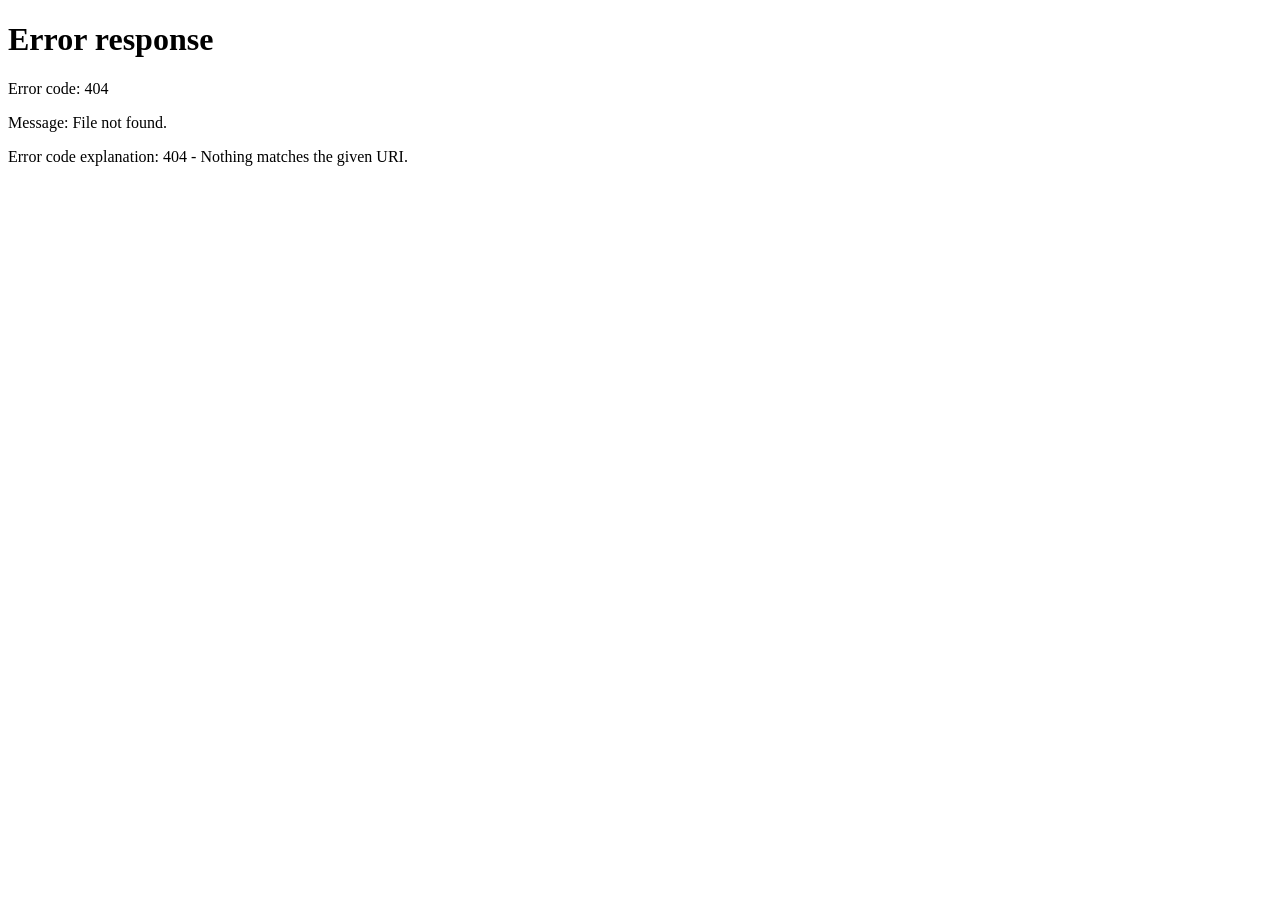
==== index.html @ 73ff5594 "Add files via upload" ====
<!doctype html>
<html lang="de">
<head>
  <meta charset="utf-8">
  <meta name="viewport" content="width=device-width,initial-scale=1">
  <meta http-equiv="refresh" content="1;url=training-video/index.html">
  <title>KC Bilderrechner – Interaktive Schulung V0.28.1</title>
  <style>
    body{margin:0;min-height:100vh;display:grid;place-items:center;background:linear-gradient(145deg,#071523,#123e61);font-family:Segoe UI,system-ui,Arial,sans-serif;color:#fff}.start{max-width:680px;margin:20px;padding:38px;text-align:center;border:1px solid #63839b;border-radius:22px;background:#0b2942;box-shadow:0 20px 55px #0006}.start small{color:#efb13c;font-weight:800;letter-spacing:.06em}.start h1{margin:.4rem 0 1rem}.start p{color:#d8e5ee;line-height:1.55}.start a{display:inline-block;margin-top:12px;padding:13px 19px;border-radius:12px;background:#efb13c;color:#152132;text-decoration:none;font-weight:900}
  </style>
</head>
<body>
  <main class="start">
    <small>KÖCHECLUB WERNE</small>
    <h1>Interaktive Schulung</h1>
    <p>Schulung V0.28.1 · aktuelle Kassenbasis V0.31.3.6 Repair 11</p>
    <p>Die Schulung wird automatisch geöffnet.</p>
    <a href="training-video/index.html">Schulung jetzt starten</a>
  </main>
</body>
</html>
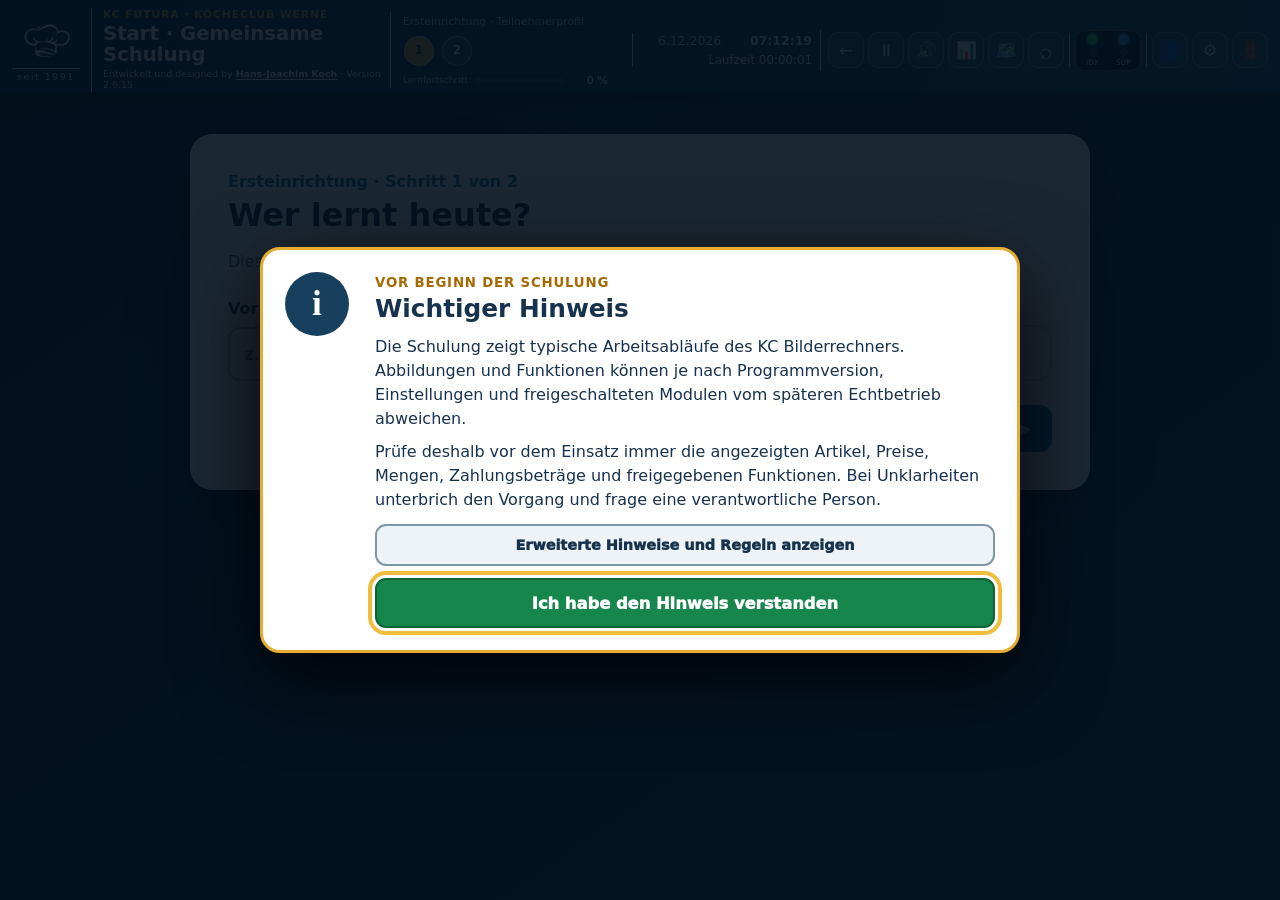
==== commit d5e747c5: "Update to Stand 04-09-2026 (Avatare repariert) Co-Authored-By: Claude Opus 5 <noreply@anthropic.com>" ====
--- a/index.html
+++ b/index.html
@@ -3,19 +3,108 @@
 <head>
   <meta charset="utf-8">
   <meta name="viewport" content="width=device-width,initial-scale=1">
-  <meta http-equiv="refresh" content="1;url=training-video/index.html">
-  <title>KC Bilderrechner – Interaktive Schulung V0.28.1</title>
+  <meta name="theme-color" content="#0b2942">
+  <link rel="stylesheet" href="shared/unified-header.css">
+  <title>KC FUTURA · Gemeinsame Schulung</title>
   <style>
-    body{margin:0;min-height:100vh;display:grid;place-items:center;background:linear-gradient(145deg,#071523,#123e61);font-family:Segoe UI,system-ui,Arial,sans-serif;color:#fff}.start{max-width:680px;margin:20px;padding:38px;text-align:center;border:1px solid #63839b;border-radius:22px;background:#0b2942;box-shadow:0 20px 55px #0006}.start small{color:#efb13c;font-weight:800;letter-spacing:.06em}.start h1{margin:.4rem 0 1rem}.start p{color:#d8e5ee;line-height:1.55}.start a{display:inline-block;margin-top:12px;padding:13px 19px;border-radius:12px;background:#efb13c;color:#152132;text-decoration:none;font-weight:900}
+    :root{--navy:#0b2942;--blue:#174e73;--gold:#efb13c;--green:#2b9665;--paper:#fff;--text:#143047;--muted:#5a7080;--line:#cedbe4}
+    *{box-sizing:border-box}body{margin:0;min-height:100vh;font-family:Segoe UI,system-ui,Arial,sans-serif;background:linear-gradient(145deg,#071523,#123e61);color:#fff}.hidden{display:none!important}button,input{font:inherit}button{cursor:pointer}.shell{width:min(1500px,calc(100% - 24px));margin:auto;padding:12px 0 28px}.topbar{min-height:92px;display:grid;grid-template-columns:minmax(290px,1fr) minmax(360px,1.35fr) minmax(330px,1fr);gap:18px;align-items:center}.brand{display:flex;align-items:center;gap:13px}.brand img{width:62px;height:62px;object-fit:contain;border-radius:13px;background:#fff;padding:5px}.brand small{color:var(--gold);font-weight:900;letter-spacing:.06em}.brand h1{font-size:1.55rem;margin:.18rem 0}.head-progress{text-align:center}.head-progress strong{display:block;margin-bottom:7px}.bar{height:10px;border-radius:99px;background:#ffffff2c;overflow:hidden}.bar i{display:block;height:100%;width:0;background:linear-gradient(90deg,var(--gold),#ffe08a);border-radius:inherit}.head-meta{display:flex;justify-content:center;gap:18px;color:#d6e4ed;font-size:.86rem;margin-top:7px}.head-actions{display:flex;justify-content:flex-end;align-items:center;gap:9px}.db-cluster{display:flex;gap:7px;align-items:center;padding:8px 10px;border:1px solid #52738b;border-radius:13px;background:#081f33}.db-item{display:flex;align-items:center;gap:5px;font-size:.76rem}.led{width:12px;height:12px;border-radius:50%;background:#778792;box-shadow:0 0 0 2px #ffffff18}.led.green{background:#38d47e;box-shadow:0 0 9px #38d47e}.led.yellow{background:#ffc43d;box-shadow:0 0 9px #ffc43d}.led.red{background:#ff5757;box-shadow:0 0 9px #ff5757}.icon{width:42px;height:42px;border:1px solid #66849a;border-radius:11px;background:#102f49;color:#fff;font-size:1.1rem}.panel{background:var(--paper);color:var(--text);border-radius:22px;padding:clamp(20px,3vw,38px);box-shadow:0 22px 60px #0006}.splash{min-height:620px;display:grid;place-items:center;text-align:center;background:radial-gradient(circle at 50% 35%,#174e73,#081d30 68%);border-radius:24px}.splash img{width:130px;height:130px;object-fit:contain;background:#fff;border-radius:26px;padding:12px}.splash h2{font-size:clamp(2rem,5vw,4.2rem);margin:20px 0 8px}.splash p{color:#d9e7ef;font-size:1.2rem}.loader{width:220px;height:7px;margin:25px auto;background:#ffffff22;border-radius:99px;overflow:hidden}.loader i{display:block;height:100%;background:var(--gold);animation:load 1.2s ease forwards}@keyframes load{from{width:0}to{width:100%}}.setup{max-width:900px;margin:30px auto}.step-mark{color:#2678a7;font-weight:900}.setup h2{font-size:2rem;margin:.3rem 0}.setup p{color:var(--muted);line-height:1.55}.form-grid{display:grid;grid-template-columns:1fr 1fr;gap:16px;margin:24px 0}.field{display:grid;gap:7px;font-weight:850}.field input{padding:14px;border:2px solid #afc0cc;border-radius:12px;font-size:1.08rem}.choice-row{display:grid;grid-template-columns:repeat(3,1fr);gap:12px;margin:20px 0}.choice{border:2px solid var(--line);border-radius:15px;padding:16px;background:#f6f9fb;text-align:left;color:var(--text)}.choice.selected{border-color:#2786bd;background:#eaf6ff;box-shadow:0 0 0 4px #2786bd22}.choice strong{display:block;font-size:1.1rem}.choice small{display:block;color:var(--muted);margin-top:5px}.actions{display:flex;justify-content:flex-end;gap:12px;margin-top:24px}.primary,.secondary{border-radius:12px;padding:13px 20px;font-weight:900}.primary{border:1px solid #1467a2;background:#1467a2;color:#fff}.secondary{border:1px solid #aebfca;background:#eef4f7;color:var(--text)}.welcome-line{display:flex;justify-content:space-between;align-items:flex-start;gap:18px}.welcome-line h2{font-size:2rem;margin:.2rem 0}.welcome-line p{color:var(--muted)}.continue-card{margin:22px 0;padding:20px;border-radius:17px;background:linear-gradient(135deg,#0f4164,#17668f);color:#fff;display:flex;justify-content:space-between;align-items:center;gap:20px}.continue-card p{margin:5px 0;color:#dcebf3}.continue-card button{background:var(--gold);color:#182634;border:0;border-radius:12px;padding:14px 20px;font-weight:900}.part-grid{display:grid;grid-template-columns:repeat(3,minmax(0,1fr));gap:16px;margin-top:20px}.part{border:2px solid var(--line);border-radius:18px;padding:20px;background:#fbfdfe}.part.recommended{border-color:#31966d;box-shadow:0 0 0 4px #31966d18}.part.spielewelt{border-color:#2e8b61;background:linear-gradient(160deg,#f2faf6,#fbfdfe)}.part.spielewelt .part-number{background:#1e6848}.part.spielewelt #spieleweltHost .kc-spielewelt{border:0;background:none;padding:0;margin:8px 0 0}.part.spielewelt #spieleweltHost .kc-spielewelt-kopf{display:none}.part.spielewelt #spieleweltHost .kc-spielewelt-liste{grid-template-columns:1fr;gap:7px}.part.spielewelt #spieleweltHost button{display:grid;width:100%;text-align:left;margin:0;padding:9px 11px;border:1px solid #cfe2d8;border-radius:11px;background:#fff;color:#17324d;font-weight:800}.part.spielewelt #spieleweltHost .kc-spielewelt-spiel.offen{border-color:#2e8b61;box-shadow:0 0 0 2px #2e8b6122}.part.spielewelt #spieleweltHost .kc-spielewelt-spiel.zu{background:#f4f7f9;color:#54697d;opacity:1}.part.spielewelt #spieleweltHost .kc-spielewelt-spiel small{color:#54697d}.part.spielewelt #spieleweltHost .kc-spielewelt-leiter{grid-template-columns:40px 1fr;border:2px solid #b8912f;background:#fffdf5;margin-top:10px}.part.spielewelt #spieleweltHost .kc-spielewelt-leiter.zu{border-color:#cfd8de;background:#f4f7f9}.part.spielewelt #spieleweltHost .kc-spielewelt-leiter em{grid-column:2;text-align:left;max-width:none}.part-head{display:flex;gap:13px;align-items:center}.part-number{width:48px;height:48px;border-radius:14px;display:grid;place-items:center;background:var(--navy);color:#fff;font-weight:950;font-size:1.25rem}.part h3{margin:0;font-size:1.3rem}.part p{color:var(--muted);line-height:1.45;min-height:62px}.part-meta{display:flex;gap:8px;flex-wrap:wrap;margin:13px 0}.tag{padding:5px 9px;border-radius:99px;background:#e8f0f5;font-size:.77rem;font-weight:850}.part button,.part a{display:block;width:100%;text-align:center;text-decoration:none;border:0;border-radius:11px;padding:11px;background:#175f8c;color:#fff;font-weight:900;margin-top:8px}.part details{border-top:1px solid var(--line);margin-top:14px;padding-top:10px}.part summary{cursor:pointer;font-weight:850}.lesson-links{display:grid;gap:7px;margin-top:9px}.lesson-links a{background:#edf4f8;color:#174c6d;text-align:left;margin:0}.profile-menu{position:relative}.profile-pop{position:absolute;right:0;top:50px;width:270px;padding:14px;background:#fff;color:var(--text);border-radius:14px;box-shadow:0 15px 45px #0006;z-index:5}.profile-pop button{width:100%;margin-top:8px;padding:10px;border:1px solid var(--line);border-radius:9px;background:#f1f6f8;color:var(--text)}
+    .coach-grid{display:grid;grid-template-columns:1fr 1fr;gap:16px;margin:20px 0}.coach-card{border:2px solid var(--line);border-radius:18px;padding:14px;background:#f6f9fb;color:var(--text)}.coach-card.selected{border-color:#2786bd;background:#eaf6ff;box-shadow:0 0 0 4px #2786bd22}.coach-main{display:grid;grid-template-columns:92px 1fr;gap:14px;align-items:center;cursor:pointer}.coach-main img{width:92px;height:112px;object-fit:cover;object-position:top;border-radius:13px;background:#dce8ef}.coach-main strong{display:block;font-size:1.2rem}.coach-main small{display:block;color:var(--muted);margin-top:5px}.voice-picks{display:grid;grid-template-columns:1fr 1fr auto;gap:8px;margin-top:13px;padding-top:12px;border-top:1px solid var(--line)}.voice-picks label{display:flex;align-items:center;gap:6px;padding:9px;border:1px solid #b7c8d3;border-radius:9px;background:#fff;font-weight:750;cursor:pointer}.voice-test{border:1px solid #176b9d;border-radius:9px;padding:9px 12px;background:#176b9d;color:#fff;font-weight:850}.voice-status{min-height:20px;margin:8px 2px 0!important;font-size:.82rem;color:#32617d!important}.no-coach{margin-top:12px;width:100%;text-align:center}.no-coach.selected{border-color:#2786bd;background:#eaf6ff}.sound-line{display:flex!important;grid-template-columns:auto 1fr!important;align-items:center;margin-top:16px}.coach-card:focus-visible,.no-coach:focus-visible{outline:3px solid var(--gold);outline-offset:2px}
+    .part.qm{border-color:#d3a436;background:linear-gradient(180deg,#fffdf5,#fbfdfe)}
+/* Kapitel 4 - angekuendigt, aber noch nicht da. Bewusst zurueckhaltend: die Kachel soll
+   sichtbar machen, dass etwas kommt, ohne sich neben die fertigen Teile zu draengen. */
+.part.dp2{border-color:#7c93a8;background:linear-gradient(180deg,#f6f9fb,#fbfdfe)}
+.part.dp2 .part-number{background:#54697d}
+.part.soon{opacity:.92}
+.part.soon .lesson-links span{display:block;padding:7px 0;color:#54697d;font-size:.9rem}
+.soon-note{display:inline-block;margin:4px 0 2px;padding:9px 14px;border-radius:99px;
+  background:#eef3f7;border:2px dashed #7c93a8;color:#3d5163;font-weight:850;font-size:.9rem}.part.qm .part-number{background:#9b7010}
+    @media(max-width:1050px){.topbar{grid-template-columns:1fr auto}.head-progress{grid-column:1/-1;grid-row:2}.part-grid{grid-template-columns:1fr 1fr}.db-item span:last-child{display:none}}@media(max-width:700px){.shell{width:calc(100% - 12px)}.topbar{grid-template-columns:1fr}.head-actions{justify-content:flex-start;flex-wrap:wrap}.head-progress{grid-row:auto}.form-grid,.choice-row,.part-grid,.coach-grid{grid-template-columns:1fr}.voice-picks{grid-template-columns:1fr 1fr}.voice-test{grid-column:1/-1}.welcome-line,.continue-card{display:block}.continue-card button{margin-top:12px;width:100%}}
   </style>
 </head>
 <body>
-  <main class="start">
-    <small>KÖCHECLUB WERNE</small>
-    <h1>Interaktive Schulung</h1>
-    <p>Schulung V0.28.1 · aktuelle Kassenbasis V0.31.3.6 Repair 11</p>
-    <p>Die Schulung wird automatisch geöffnet.</p>
-    <a href="training-video/index.html">Schulung jetzt starten</a>
-  </main>
+<div class="shell">
+  <section id="splash" class="splash">
+    <div><img src="academy/assets/kc_logo.webp" alt="Köcheclub Werne"><small>Köcheclub Werne · seit 1991</small><h2>KC FUTURA</h2><p>Die gemeinsame interaktive Schulung</p><div class="loader"><i></i></div><small>FUTURA 3.14 · Academy Beta 2.6.15</small></div>
+  </section>
+
+  <div id="app" class="hidden">
+    <header class="topbar">
+      <div class="brand"><img src="academy/assets/kc_logo.webp" alt="Köcheclub Werne"><div><small>KC FUTURA · GEMEINSAME SCHULUNG</small><h1>Wissen und Sicherheit</h1></div></div>
+      <div class="head-progress"><strong id="headerPosition">Dein Lernweg</strong><div class="bar"><i id="headerBar"></i></div><div class="head-meta"><span id="headerProgress">0 % abgeschlossen</span><span id="headerTime">ca. 60–90 Min. gesamt</span></div></div>
+      <div class="head-actions"><div id="dbCluster" class="db-cluster" aria-label="Datenbankstatus"></div><div class="profile-menu"><button id="profileButton" class="icon" aria-label="Teilnehmerprofil">👤</button><div id="profilePop" class="profile-pop hidden"><b id="profilePopName"></b><button id="editProfile">Profil ändern</button><button id="changeParticipant">Anderer Teilnehmer</button></div></div><button id="settingsButton" class="icon" aria-label="Einstellungen">⚙️</button></div>
+    </header>
+
+    <main id="setup" class="panel setup hidden">
+      <section id="setupOne"><span class="step-mark">Ersteinrichtung · Schritt 1 von 2</span><h2>Wer lernt heute?</h2><p>Diese Angaben werden nur auf diesem Gerät gespeichert und in allen Schulungsteilen verwendet.</p><div class="form-grid"><label class="field">Vorname *<input id="setupName" maxlength="40" autocomplete="given-name" placeholder="z. B. Hans"></label><div class="field">Anrede<div class="choice-row" style="grid-template-columns:1fr 1fr;margin:0"><button class="choice selected" data-address="du"><strong>Du</strong></button><button class="choice" data-address="sie"><strong>Sie</strong></button></div></div></div><div class="actions"><button id="setupNext" class="primary" disabled>Weiter ▶</button></div></section>
+      <section id="setupTwo" class="hidden"><span class="step-mark">Ersteinrichtung · Schritt 2 von 2</span><h2>Wer soll dich begleiten?</h2><p>Wähle Laura oder Marc und höre dir beide verfügbaren Stimmen direkt an. Die Auswahl gilt anschließend für Teil 1 und Teil 2.</p><div class="coach-grid"><article class="coach-card selected" data-coach="laura" tabindex="0"><div class="coach-main"><img src="academy/assets/avatars_clean/laura.png" alt="Laura"><div><strong>Laura</strong><small>Ruhig, freundlich und ermutigend</small></div></div><div class="voice-picks"><label><input type="radio" name="lauraVoice" value="one" checked> Stimme 1</label><label><input type="radio" name="lauraVoice" value="two"> Stimme 2</label><button class="voice-test" type="button" data-test-coach="laura">🔊 Stimme testen</button></div><p id="lauraVoiceStatus" class="voice-status" aria-live="polite"></p></article><article class="coach-card" data-coach="marc" tabindex="0"><div class="coach-main"><img src="academy/assets/avatars_clean/marc.png" alt="Marc"><div><strong>Marc</strong><small>Klar, praktisch und motivierend</small></div></div><div class="voice-picks"><label><input type="radio" name="marcVoice" value="one" checked> Stimme 1</label><label><input type="radio" name="marcVoice" value="two"> Stimme 2</label><button class="voice-test" type="button" data-test-coach="marc">🔊 Stimme testen</button></div><p id="marcVoiceStatus" class="voice-status" aria-live="polite"></p></article></div><button class="choice no-coach" data-coach="none"><strong>Ohne Begleitung</strong><small>Nur Texte, Markierungen und Aufgaben</small></button><label class="field sound-line"><input id="setupSound" type="checkbox" checked> Erklärungen und Tipps vorlesen</label><div class="actions"><button id="setupBack" class="secondary">← Zurück</button><button id="setupFinish" class="primary">Einrichtung abschließen</button></div></section>
+    </main>
+
+    <main id="home" class="panel hidden">
+      <div class="welcome-line"><div><span class="step-mark">DEIN PERSÖNLICHER LERNPFAD</span><h2 id="welcomeName">Willkommen</h2><p>Wähle einen Bereich oder setze an der empfohlenen Stelle fort.</p></div><span id="overallBadge" class="tag">0 % abgeschlossen</span></div>
+      <section class="continue-card"><div><strong id="continueTitle">Empfohlener nächster Schritt</strong><p id="continueText">Beginne mit Teil 1.1 und lerne zuerst die Oberfläche kennen.</p></div><button id="continueLearning">Jetzt weiterlernen ▶</button></section>
+      <div class="part-grid">
+        <article class="part recommended"><div class="part-head"><span class="part-number">1</span><div><h3>Pflichtschulung</h3><small>Bedienung des Bilderrechners</small></div></div><p>Grundlagen, Sonderfunktionen und eine praktische Abschlussübung.</p><div class="part-meta"><span class="tag">3 Abschnitte</span><span class="tag">ca. 45–60 Min.</span><span class="tag">Pflicht</span></div><a href="training-video/index.html?entry=unified&module=quick">Teil 1 beginnen</a><details><summary>Inhalte anzeigen</summary><div class="lesson-links"><a href="training-video/index.html?entry=unified&module=quick">1.1 Grundlagen und Verkauf</a><a href="training-video/index.html?entry=unified&module=advanced">1.2 Sonderfunktionen</a><a href="training-video/index.html?entry=unified&module=practice">1.3 Praxisprüfung</a></div></details></article>
+        <article class="part"><div class="part-head"><span class="part-number">2</span><div><h3>FUTURA Academy</h3><small>Praxissituationen und Kommunikation</small></div></div><p>Geschichten, Entscheidungen, Gästeverhalten und zusätzliche Lernfolgen.</p><div class="part-meta"><span class="tag">33 Folgen</span><span class="tag">je ca. 3–8 Min.</span><span class="tag">Erweiterung</span></div><button id="openPartTwo">Teil 2 öffnen</button><details><summary>Inhalte anzeigen</summary><div id="academyContents" class="lesson-links"><a href="#" data-academy-module="reklamation">Reklamationsmanagement</a><a href="#" data-academy-module="jugend">Jugendschutz</a><a href="#" data-academy-module="">Alle Academy-Folgen</a></div></details></article>
+        <article class="part"><div class="part-head"><span class="part-number">3</span><div><h3>Vertiefung</h3><small>Wiederholen und Ergebnisse</small></div></div><p>Freiwillige Wiederholungen, Lernstand, Zertifikat und spätere Zusatzmodule.</p><div class="part-meta"><span class="tag">Freiwillig</span><span class="tag">Dynamisch</span></div><a href="training-video/index.html?entry=unified&view=dashboard">Lernstand und Extras</a><details><summary>Inhalte anzeigen</summary><div class="lesson-links"><a href="training-video/index.html?entry=unified&view=dashboard">Gesamter Lernstand</a><a href="training-video/index.html?entry=unified&module=practice">Praxis wiederholen</a><a href="academy/merksatz.html">🔑 Mein Merksatz</a></div></details></article>
+        <!-- Kapitel 4: die Dienstplan-Schulung gibt es noch nicht. Diese Kachel kuendigt sie an
+             und fuehrt bewusst NICHT irgendwohin - ein Verweis, der auf eine leere Seite zeigt,
+             ist schlimmer als gar keiner. Sobald die Schulung steht, wird das <span> hier zu
+             einem <a href="dienstplan-schulung/index.html"> und die Klasse "soon" faellt weg. -->
+        <article class="part dp2 soon"><div class="part-head"><span class="part-number">4</span><div><h3>Dienstplan</h3><small>Wunsch-, Soll- und Istplan mit KC DP2</small></div></div><p>Das Dienstplanprogramm des Köcheclubs: Wunschzeiten der Mitglieder erfassen, daraus den Sollplan bauen, die tatsächlich geleisteten Zeiten gegenhalten und am Ende jedem sein Personenkonto zeigen. Die Schulung dazu entsteht gerade.</p><div class="part-meta"><span class="tag">Wunschplan</span><span class="tag">Sollplan</span><span class="tag">Istzeiten</span><span class="tag">Personenkonto</span></div><span class="soon-note" role="status">🚧 Befindet sich noch im Aufbau</span><details><summary>Was hier einmal stehen wird</summary><div class="lesson-links"><span>Wunschzeiten eintragen und aus Excel einlesen</span><span>Balken setzen, verschieben, verlängern und löschen</span><span>Vom Wunschplan zum Sollplan</span><span>Istzeiten aus der Kasse übernehmen</span><span>Ist-Abgleich und Prüfprotokoll</span><span>Personenkonto und Druckansicht</span></div></details></article>
+        <article class="part qm"><div class="part-head"><span class="part-number">5</span><div><h3>QM-Handbuch</h3><small>Clubregeln und Praxisleitfaden</small></div></div><p>Das Qualitätshandbuch für alle Mitglieder – gut lesbar, direkt durchsuchbar und druckbereit.</p><div class="part-meta"><span class="tag">Für alle Mitglieder</span><span class="tag">Inhaltsverzeichnis</span><span class="tag">Druckbar</span></div><a href="qm-handbuch/index.html">Kapitel 5 öffnen</a><details><summary>Funktionen anzeigen</summary><div class="lesson-links"><a href="qm-handbuch/index.html#dokumentenuebersicht">Inhaltsverzeichnis und Sprungmarken</a><a href="qm-handbuch/index.html#teil-a-clubhandbuch">Teil A · Clubhandbuch</a><a href="qm-handbuch/index.html#teil-b-praxisleitfaden-veranstaltung-und-weihnachtsmarkt">Teil B · Veranstaltungsleitfaden</a></div></details></article>
+
+        <!-- 02.09.2026 (Betreiber), zweiter Anlauf: "Es gibt ja die Uebersichtsseite, wo alles
+             liegt - Schulung 1, Academy, QM-Handbuch, Dienstplanschulung - und da muss auch
+             die Spielewelt hin." Beim ersten Mal hatte ich sie nur als Streifen unter das
+             Raster gehaengt. Sie gehoert als gleichwertige Kachel ins Raster, mit Nummer wie
+             die anderen Bereiche. Die Zahlen im Kasten fuellt das Skript weiter unten. -->
+        <article class="part spielewelt"><div class="part-head"><span class="part-number">6</span><div><h3>Spielewelt</h3><small>Pausenspiele und Abschlussmodul</small></div></div><p>Dreizehn Spiele für die Pause – vom Memory bis zum Balance-Duell – und am Ende die Karriereleiter mit 418 Fragen als Prüfungsvorbereitung.</p><div class="part-meta"><span class="tag" id="spieleweltStand">Spiele werden geladen</span><span class="tag">Eigene Motive wählbar</span><span class="tag">Drei Schwierigkeiten</span></div><a href="games/spielpause/index.html">Spielewelt öffnen</a><details><summary>Alle Spiele und Motive anzeigen</summary><div id="spieleweltHost"></div><div class="lesson-links"><a href="games/spielpause/index.html">Motiv-Studio: Mitglieder, Academy-Avatare, Küche, Weihnachtsmarkt</a><a href="academy/karriereleiter/index.html">KC Karriereleiter · 418 Fragen und Aufgaben</a></div></details></article>
+      </div>
+    </main>
+  </div>
+</div>
+<script>
+(()=>{
+ const PROFILE_KEY='kcFuturaLauncherProfileV1',TRAINING_KEY='kc_training_profile_v0254';
+ const $=id=>document.getElementById(id),read=(k,f={})=>{try{return JSON.parse(localStorage.getItem(k)||JSON.stringify(f))}catch{return f}},write=(k,v)=>localStorage.setItem(k,JSON.stringify(v));
+ let profile=read(PROFILE_KEY,null),draft={name:'',addressMode:'du',coach:'laura',voiceVariant:'one',sound:true};
+ function progress(){const t=read(TRAINING_KEY,{});return Math.round((Number(t.quick||0)+Number(t.advanced||0)+Number(t.practice||0))/3)}
+ function sources(){const configured=read('kcFuturaDataSourcesV1',null);return Array.isArray(configured)?configured.filter(x=>x.enabled!==false):[{id:'local',label:'Lokal',status:'green',enabled:true},{id:'supabase',label:'Cloud',status:localStorage.getItem('kcSupabaseConfig')?'green':'yellow',enabled:true}]}
+ function renderSources(){$('dbCluster').innerHTML=sources().map(s=>`<div class="db-item" title="${s.label}: ${s.status}"><i class="led ${s.status||'yellow'}"></i><span>${s.label}</span></div>`).join('')}
+ function academyUrl(module=''){const u=new URL('academy/index.html',location.href);if(module)u.searchParams.set('module',module);u.searchParams.set('name',profile.name);u.searchParams.set('coach',profile.coach==='marc'?'marc':'laura');u.searchParams.set('voice',profile.voiceVariant||'one');u.searchParams.set('address',profile.addressMode);u.searchParams.set('source','unified-home');u.searchParams.set('part','2');u.searchParams.set('return','../index.html');return u.href}
+ function saveProfile(){profile={version:1,...draft,updatedAt:new Date().toISOString()};write(PROFILE_KEY,profile);const old=read(TRAINING_KEY,{});write(TRAINING_KEY,{...old,name:profile.name,addressMode:profile.addressMode,gender:profile.coach==='marc'?'male':'female',assistant:profile.coach!=='none',voiceVariant:profile.voiceVariant||'one',sound:profile.sound,save:true});write('kcFuturaUnifiedParticipantV1',{version:1,id:old.participantId||crypto.randomUUID?.()||`kc-${Date.now()}`,displayName:profile.name,addressMode:profile.addressMode,coach:profile.coach==='marc'?'marc':'laura',voiceVariant:profile.voiceVariant||'one',updatedAt:new Date().toISOString()});window.KCLearningProgressCore?.setParticipant?.({name:profile.name,addressMode:profile.addressMode,id:old.participantId||''})}
+ function showHome(){const pct=progress();$('setup').classList.add('hidden');$('home').classList.remove('hidden');$('welcomeName').textContent=(profile.addressMode==='sie'?'Willkommen, ':'Schön, dass du da bist, ')+profile.name;$('overallBadge').textContent=`${pct} % abgeschlossen`;$('headerProgress').textContent=`${pct} % abgeschlossen`;$('headerBar').style.width=pct+'%';$('profilePopName').textContent=profile.name;renderSources();if(pct>=100){$('continueTitle').textContent='Teil 1 ist abgeschlossen';$('continueText').textContent=profile.addressMode==='sie'?'Sie können jetzt mit Teil 2 in der FUTURA Academy fortfahren.':'Du kannst jetzt mit Teil 2 in der FUTURA Academy fortfahren.';$('continueLearning').textContent='Teil 2 starten ▶';$('continueLearning').onclick=()=>location.href=academyUrl()}else{$('continueLearning').onclick=()=>location.href='training-video/index.html?entry=unified&view=dashboard'}}
+ function selectedVoice(coach=draft.coach){return document.querySelector(`input[name="${coach}Voice"]:checked`)?.value||draft.voiceVariant||'one'}
+ function chooseSetupVoice(coach,variant){const voices=speechSynthesis.getVoices().filter(v=>/^de/i.test(v.lang));const female=voices.filter(v=>/katja|hedda|heda|anna|female/i.test(v.name));const male=voices.filter(v=>/stefan|conrad|male/i.test(v.name));const list=coach==='marc'?(male.length?male:voices):(female.length?female:voices);return list[variant==='two'&&list.length>1?1:0]||voices[0]||null}
+ function testSetupVoice(coach){const variant=selectedVoice(coach),status=$(coach+'VoiceStatus');draft.coach=coach;draft.voiceVariant=variant;document.querySelectorAll('[data-coach]').forEach(x=>x.classList.toggle('selected',x.dataset.coach===coach));speechSynthesis.cancel();const u=new SpeechSynthesisUtterance(coach==='marc'?'Hallo, ich bin Marc. Gemeinsam gehen wir die Schulung klar und verständlich durch.':'Hallo, ich bin Laura. Gemeinsam gehen wir die Schulung ruhig und Schritt für Schritt durch.');u.lang='de-DE';u.rate=variant==='one'?.86:.98;u.pitch=coach==='marc'?(variant==='one'?.96:1.04):(variant==='one'?1.05:.97);u.voice=chooseSetupVoice(coach,variant);u.onend=()=>status.textContent='Stimmprobe beendet.';u.onerror=()=>status.textContent='Die Stimme konnte auf diesem Gerät nicht wiedergegeben werden.';speechSynthesis.speak(u);status.textContent=`${coach==='marc'?'Marc':'Laura'} · Stimme ${variant==='two'?'2':'1'} wird getestet.`}
+ function showSetup(){draft=profile?{voiceVariant:'one',...profile}:{name:'',addressMode:'du',coach:'laura',voiceVariant:'one',sound:true};$('home').classList.add('hidden');$('setup').classList.remove('hidden');$('setupOne').classList.remove('hidden');$('setupTwo').classList.add('hidden');$('setupName').value=draft.name||'';$('setupSound').checked=draft.sound!==false;$('setupNext').disabled=!draft.name;document.querySelectorAll('[data-address]').forEach(x=>x.classList.toggle('selected',x.dataset.address===draft.addressMode));document.querySelectorAll('[data-coach]').forEach(x=>x.classList.toggle('selected',x.dataset.coach===draft.coach));const voice=document.querySelector(`input[name="${draft.coach}Voice"][value="${draft.voiceVariant||'one'}"]`);if(voice)voice.checked=true}
+ setTimeout(()=>{$('splash').classList.add('hidden');$('app').classList.remove('hidden');profile?showHome():showSetup()},1250);
+ $('setupName').oninput=e=>{draft.name=e.target.value.trim();$('setupNext').disabled=draft.name.length<2};document.querySelectorAll('[data-address]').forEach(b=>b.onclick=()=>{draft.addressMode=b.dataset.address;document.querySelectorAll('[data-address]').forEach(x=>x.classList.toggle('selected',x===b))});$('setupNext').onclick=()=>{$('setupOne').classList.add('hidden');$('setupTwo').classList.remove('hidden')};$('setupBack').onclick=()=>{$('setupTwo').classList.add('hidden');$('setupOne').classList.remove('hidden')};document.querySelectorAll('[data-coach]').forEach(b=>{const select=()=>{draft.coach=b.dataset.coach;if(draft.coach!=='none')draft.voiceVariant=selectedVoice(draft.coach);document.querySelectorAll('[data-coach]').forEach(x=>x.classList.toggle('selected',x===b))};b.onclick=e=>{if(!e.target.closest('.voice-picks'))select()};b.onkeydown=e=>{if((e.key==='Enter'||e.key===' ')&&!e.target.closest('.voice-picks')){e.preventDefault();select()}}});document.querySelectorAll('input[name$="Voice"]').forEach(r=>r.onchange=()=>{const coach=r.name.startsWith('marc')?'marc':'laura';draft.coach=coach;draft.voiceVariant=r.value;document.querySelectorAll('[data-coach]').forEach(x=>x.classList.toggle('selected',x.dataset.coach===coach))});document.querySelectorAll('[data-test-coach]').forEach(b=>b.onclick=e=>{e.stopPropagation();testSetupVoice(b.dataset.testCoach)});$('setupFinish').onclick=()=>{draft.sound=$('setupSound').checked;if(draft.coach!=='none')draft.voiceVariant=selectedVoice(draft.coach);speechSynthesis.cancel();saveProfile();showHome()};$('profileButton').onclick=()=>$('profilePop').classList.toggle('hidden');$('editProfile').onclick=showSetup;$('changeParticipant').onclick=()=>{profile=null;localStorage.removeItem(PROFILE_KEY);showSetup()};$('settingsButton').onclick=showSetup;$('openPartTwo').onclick=()=>location.href=academyUrl();document.querySelectorAll('[data-academy-module]').forEach(a=>a.onclick=e=>{e.preventDefault();location.href=academyUrl(a.dataset.academyModule)});
+})();
+</script>
+<script src="academy/deployment-config.js"></script>
+<script src="academy/secure-storage-core.js?v=2.3.1"></script>
+<script src="cores/learning-progress-core/learning-progress-core.js?v=1.0.0"></script>
+<script src="cores/codex-core/codex-core.js?v=1.0.0"></script>
+<script src="academy/supabase-adapter.js"></script>
+<script src="cores/database-security-core/database-security-core.js"></script>
+<script src="shared/global-search-catalog.js?v=2.6.15"></script>
+<script src="shared/unified-header.js"></script>
+<script>
+  /* Spielewelt-Kachel auf der Startseite einsetzen, sobald die gemeinsame Kopfzeile
+     geladen ist. Faellt sie aus, bleibt die Seite unveraendert - kein leerer Kasten. */
+  (function(){const host=document.querySelector('#spieleweltHost');if(!host)return;
+    const setzen=()=>{if(!window.KCSpielewelt)return false;
+      host.innerHTML=window.KCSpielewelt.kachelHtml();
+      window.KCSpielewelt.kachelVerdrahten(host);
+      const stand=document.querySelector('#spieleweltStand');
+      if(stand){const alle=window.KCSpielewelt.spiele.length;
+        const frei=window.KCSpielewelt.spiele.filter(window.KCSpielewelt.freigeschaltet).length;
+        stand.textContent=`${frei} von ${alle} Spielen frei`}
+      return true};
+    if(!setzen()){let n=0;const t=setInterval(()=>{if(setzen()||++n>40)clearInterval(t)},120)}
+  })();
+</script>
 </body>
 </html>
--- a/shared/unified-header.css
+++ b/shared/unified-header.css
@@ -0,0 +1,73 @@
+:root{--kc-head:#102d4c;--kc-head2:#174d78;--kc-gold:#d7a744;--kc-green:#39d27d}
+.kc-unified-active .app-shell>.topbar,.kc-unified-active .shell>#app>.topbar{display:none!important}
+.kc-unified-header{position:sticky;top:0;z-index:9000;height:92px;padding:8px 12px;background:linear-gradient(100deg,var(--kc-head),var(--kc-head2));color:#fff;display:grid;grid-template-columns:minmax(470px,.9fr) minmax(270px,1.35fr) auto auto auto;gap:12px;align-items:center;box-shadow:0 5px 18px #0004;font-family:Segoe UI,system-ui,Arial,sans-serif}
+.kc-brand{display:grid;grid-template-columns:68px 1fr;gap:11px;align-items:center;min-width:0}.kc-chef-mark{text-align:center}.kc-chef-mark img{display:block;width:64px;height:48px;object-fit:contain;margin:auto;background:transparent;filter:brightness(0) invert(1)}.kc-chef-mark span{display:block;border-top:1px solid #fff;margin-top:2px;padding-top:2px;font-size:.59rem;letter-spacing:.16em}.kc-brand-copy{border-left:1px solid #fff;padding-left:11px;min-width:0}.kc-brand-copy small{display:block;color:var(--kc-gold);font-size:.67rem;font-weight:900;letter-spacing:.09em;text-transform:uppercase}.kc-brand-copy h1{font-size:clamp(1.08rem,1.7vw,1.55rem);line-height:1.05;margin:3px 0}.kc-brand-copy p{font-size:.67rem;margin:2px 0;color:#fff}.kc-developer{border:0;background:transparent;padding:0;color:#fff;text-decoration:underline;text-underline-offset:2px;cursor:pointer;font:inherit;font-weight:800}
+.kc-dynamic-zone{position:relative;height:76px;border-left:1px solid #fff;padding:3px 8px 20px 12px;display:grid;grid-template-rows:1fr auto;align-items:end;overflow:hidden}.kc-dynamic-message{align-self:start;font-size:.68rem;color:#d8e8f2;white-space:nowrap;overflow:hidden;text-overflow:ellipsis}.kc-chapter-row{display:flex;align-items:center;gap:8px;overflow-x:auto;padding-bottom:1px}.kc-dynamic-progress{position:absolute;left:12px;right:8px;bottom:0;height:16px;display:grid;grid-template-columns:auto 1fr auto;align-items:center;gap:7px}.kc-dynamic-progress small{font-size:.57rem;color:#d9e8f2}.kc-dynamic-progress>span{height:5px;background:#ffffff25;border-radius:99px;overflow:hidden}.kc-dynamic-progress i{display:block;height:100%;background:var(--kc-gold);width:0}.kc-dynamic-progress b{font-size:.65rem}.kc-chapter{box-sizing:border-box!important;width:30px!important;min-width:30px!important;max-width:30px!important;height:30px!important;min-height:30px!important;max-height:30px!important;aspect-ratio:1/1!important;padding:0!important;flex:0 0 30px;border-radius:50%!important;display:grid!important;place-items:center!important;line-height:1!important;border:1px solid #ffffff88;background:#ffffff1c;color:#fff;font-weight:900;font-size:.72rem}.kc-chapter span{display:grid;place-items:center;width:100%;height:100%}.kc-chapter.current{background:var(--kc-gold);color:#182536}.kc-chapter.done{background:#39a66d}.kc-chapter.done::after{content:'✓'}.kc-chapter.done span{display:none}
+.kc-voice-wrap{position:relative;min-width:0}.kc-osc{visibility:hidden;opacity:0;width:166px;height:38px;padding:5px 8px;border:1px solid #397854;border-radius:9px;background:#050a07;color:#6cff98;display:flex;align-items:center;gap:7px;font-size:.69rem;font-weight:900;transition:.15s;cursor:pointer}.kc-osc.show{visibility:visible;opacity:1}.kc-wave{width:78px;height:23px;display:flex;align-items:center;gap:3px;border-right:1px solid #1b6d38;padding-right:7px}.kc-wave i{width:3px;height:2px;background:#42ff74;border-radius:3px;box-shadow:0 0 6px #33ff66}.kc-osc.speaking .kc-wave i{animation:kcWave .62s ease-in-out infinite alternate}.kc-osc.speaking .kc-wave i:nth-child(2n){animation-delay:-.18s}.kc-osc.speaking .kc-wave i:nth-child(3n){animation-delay:-.34s}@keyframes kcWave{0%{height:3px}35%{height:20px}65%{height:8px}100%{height:15px}}
+.kc-popover{position:absolute;right:0;top:46px;width:300px;background:#fff;color:#17324d;border-radius:13px;padding:13px;box-shadow:0 18px 50px #0008;z-index:20}.kc-popover[hidden],.kc-modal-shell[hidden]{display:none}.kc-popover h3{margin:0 0 9px}.kc-audio-grid{display:grid;gap:9px}.kc-audio-grid label{display:grid;gap:4px;font-size:.78rem;font-weight:800}.kc-audio-grid input,.kc-audio-grid select{width:100%}.kc-quick-row{display:flex;gap:7px}.kc-quick-row button{flex:1}
+.kc-time{border-left:1px solid #fff;padding-left:12px;display:grid;grid-template-columns:auto auto;gap:5px 12px;min-width:205px;text-align:right}.kc-time strong,.kc-time span{font-size:.95rem}.kc-time .kc-elapsed{grid-column:1/-1;font-size:.9rem}
+.kc-controls{border-left:1px solid #fff;padding-left:10px;display:flex;align-items:center;gap:6px}.kc-icon{width:39px;height:39px;min-width:39px;padding:0;border:1px solid #ffffff55;border-radius:10px;background:#ffffff18;color:#fff;display:grid;place-items:center;font-size:1.05rem;cursor:pointer;text-decoration:none}.kc-icon:hover,.kc-icon:focus-visible{outline:2px solid #ffd66f;outline-offset:1px}.kc-sep{height:34px;border-left:1px solid #fff;margin:0 3px}
+.kc-db-row{display:flex;align-items:center}.kc-db-group{display:flex;gap:7px;align-items:center;padding:3px 5px;border:1px solid #ffffff55;border-radius:10px;background:#061a2a;color:#fff;cursor:pointer}.kc-db-group:hover,.kc-db-group:focus-visible{outline:2px solid #ffd66f}.kc-db-block{width:27px;display:grid;grid-template-rows:11px 8px 8px;gap:3px;justify-items:center;padding:1px;color:#fff}.kc-db-block small{font-size:.47rem;line-height:1}.kc-led{display:block;border-radius:50%}.kc-led.status{width:11px;height:11px;background:#808991}.kc-led.traffic{width:8px;height:8px;background:#34434d}.kc-led.green{background:#39d27d;box-shadow:0 0 7px #39d27d}.kc-led.red{background:#ff5757;box-shadow:0 0 7px #ff5757}.kc-led.blue{background:#55aaff;box-shadow:0 0 7px #55aaff}.kc-led.yellow{background:#ffc43d;box-shadow:0 0 7px #ffc43d}.kc-led.traffic.flash{background:#ffd33d;box-shadow:0 0 12px #ffd33d,0 0 4px #fff;animation:kcTraffic .34s steps(2,end)}@keyframes kcTraffic{50%{opacity:.28}}
+[data-tooltip]{position:relative}[data-tooltip]:hover::after,[data-tooltip]:focus-visible::after{content:attr(data-tooltip);position:absolute;top:calc(100% + 8px);left:50%;transform:translateX(-50%);z-index:50;background:#07111c;color:#fff;border:1px solid #ffffff55;border-radius:7px;padding:6px 8px;font-size:.7rem;white-space:nowrap;pointer-events:none}
+.kc-modal-shell{position:fixed;inset:0;z-index:10000;background:#0009;display:grid;place-items:center;padding:18px}.kc-modal{width:min(780px,96vw);max-height:88vh;overflow:auto;background:#fff;color:#17324d;border-radius:18px;padding:22px;box-shadow:0 25px 80px #0009}.kc-modal-head{display:flex;justify-content:space-between;gap:12px;align-items:center}.kc-modal-head h2{margin:0}.kc-close{width:39px;height:39px;border:0;border-radius:9px;font-size:1.4rem}.kc-vita{display:grid;grid-template-columns:190px 1fr;gap:20px;margin-top:18px}.kc-vita-photo{width:190px;height:245px;border-radius:14px;object-fit:cover;object-position:center top}.kc-modal-actions{display:flex;gap:9px;flex-wrap:wrap;margin-top:15px}.kc-modal button{padding:10px 13px;border:1px solid #abc0cf;border-radius:9px;font-weight:800;cursor:pointer}.kc-modal .primary{background:#176b9d;color:#fff}.kc-info-grid{display:grid;grid-template-columns:1fr 1fr;gap:9px}.kc-info-grid div{background:#eef4f8;padding:10px;border-radius:9px}.kc-user-summary{display:flex;gap:12px;align-items:center;margin:14px 0;padding:13px;background:linear-gradient(135deg,#e8f4fb,#f7fbfd);border-radius:13px}.kc-user-summary>span{width:48px;height:48px;border-radius:50%;display:grid;place-items:center;background:#173f5e;color:#fff;font-size:1.3rem}.kc-user-summary b,.kc-user-summary small{display:block}.kc-user-grid{display:grid;grid-template-columns:1fr 1fr;gap:14px}.kc-user-grid section{display:grid;gap:9px;padding:14px;border:1px solid #cedce6;border-radius:13px;background:#f8fbfd}.kc-user-grid h3{margin:0}.kc-user-grid label{display:grid;gap:4px;font-weight:800}.kc-user-grid input,.kc-user-grid select{padding:9px;border:1px solid #abc0cf;border-radius:8px}.kc-user-grid .kc-check{display:flex;align-items:center}.kc-db-health,.kc-learning-top,.kc-pause-question{display:flex;align-items:center;gap:18px;margin:18px 0}.kc-pause-question>span{font-size:3rem}.kc-health-ring{--score:0%;width:112px;height:112px;flex:0 0 auto;border-radius:50%;display:grid;place-items:center;background:conic-gradient(#2d9d67 var(--score),#dce6ec 0);position:relative}.kc-health-ring::before{content:'';position:absolute;inset:11px;background:#fff;border-radius:50%}.kc-health-ring b{position:relative;font-size:1.1rem}.kc-health-ring.ok{box-shadow:0 0 0 5px #35a76e25}.kc-chart-grid{display:grid;grid-template-columns:1fr 1fr;gap:10px}.kc-chart-grid article{display:grid;grid-template-columns:1fr auto;gap:4px;padding:11px;background:#eef4f8;border-radius:10px}.kc-chart-grid article span,.kc-chart-grid article div{grid-column:1/-1}.kc-chart-grid article div{height:8px;background:#d6e2e9;border-radius:99px;overflow:hidden}.kc-chart-grid article i{display:block;height:100%;background:#2784b8}.kc-progress-table{width:100%;border-collapse:collapse;margin-top:15px}.kc-progress-table th,.kc-progress-table td{text-align:left;padding:8px;border-bottom:1px solid #d6e0e7}.kc-roadmap{display:grid;gap:5px;margin-top:16px}.kc-roadmap>a{display:grid;grid-template-columns:48px 1fr;gap:11px;align-items:center;padding:11px;border:2px solid #d2dee6;border-radius:12px;color:#17324d;text-decoration:none}.kc-roadmap>a>span{width:42px;height:42px;border-radius:50%;display:grid;place-items:center;background:#173f5e;color:#fff;font-weight:900}.kc-roadmap>a.current{border-color:#d7a744;background:#fff8e3}.kc-roadmap>a.done{border-color:#38a56e;background:#edf8f2}.kc-roadmap>a.done>span{background:#38a56e}.kc-roadmap>a small,.kc-roadmap>a b{display:block}.kc-roadmap>i{text-align:center}.kc-volume-value{float:right}.kc-volume-scale{display:flex;justify-content:space-between;font-size:.65rem;margin-top:-7px}.kc-paused main,.kc-paused .shell{filter:brightness(.4);pointer-events:none}.kc-paused::after{content:'Pause';position:fixed;inset:50% auto auto 50%;transform:translate(-50%,-50%);z-index:9990;color:#fff;font-size:3rem;font-weight:900;text-shadow:0 4px 18px #000}
+#kcLearningModal .kc-modal{width:min(1040px,96vw)}.kc-stat-cards{display:grid;grid-template-columns:repeat(4,1fr);gap:10px;margin:15px 0}.kc-stat-cards article{padding:13px;text-align:center;border:1px solid #cbdbe6;border-radius:11px;background:#f5f9fc}.kc-stat-cards b{display:block;font-size:1.25rem}.kc-stat-cards span{font-size:.75rem}.kc-learning-tabs{display:flex;gap:7px;margin-bottom:12px}.kc-learning-tabs button{background:#edf3f7}.kc-learning-tabs button.active{background:#173f5e;color:#fff}.kc-learning-overview{display:grid;grid-template-columns:1.45fr .8fr;gap:12px}.kc-learning-overview>section{border:1px solid #cbdbe6;border-radius:12px;padding:13px}.kc-learning-overview h3{margin:0 0 11px}.kc-topic-bars{display:grid;gap:9px}.kc-topic-bars>div{display:grid;grid-template-columns:minmax(170px,1fr) 1.4fr 45px;gap:8px;align-items:center;font-size:.78rem}.kc-topic-bars i{height:8px;background:#dce7ed;border-radius:99px;overflow:hidden}.kc-topic-bars i b{display:block;height:100%;background:linear-gradient(90deg,#2784b8,#38a56e)}.kc-learning-ring{text-align:center}.kc-learning-ring .kc-health-ring{margin:10px auto}.kc-learning-ring p{font-size:.8rem}.kc-recommendation{display:grid;gap:4px;margin-top:14px;padding:12px;border-left:5px solid #d7a744;background:#fff7db;border-radius:8px}.kc-system-grid{display:grid;grid-template-columns:1fr 1fr;gap:10px;margin:15px 0}.kc-system-grid article{display:grid;gap:5px;padding:13px;border:1px solid #cbdbe6;border-radius:11px;background:#f7fafc}.kc-system-grid strong.ok,.kc-system-result b{color:#16814d}.kc-system-grid strong.bad{color:#b22b35}.kc-system-grid small{font-size:.75rem}.kc-system-result{display:flex;align-items:center;gap:18px;padding:13px;border:1px solid #cbdbe6;border-radius:11px;background:#f7fafc}.kc-system-result #kcSystemResult{display:grid;gap:6px}.kc-system-help{color:#607487;font-size:.8rem}.kc-system-grid+.kc-system-result .kc-health-ring{width:92px;height:92px}
+@media(max-width:1500px) and (min-width:1101px){.kc-unified-header{grid-template-columns:370px minmax(215px,1fr) 0 180px auto;gap:8px}.kc-brand-copy h1{font-size:1.23rem}.kc-brand-copy p{font-size:.59rem}.kc-voice-wrap{width:0}.kc-osc{position:absolute;right:0;top:-19px;z-index:6}.kc-time{min-width:180px;padding-left:8px}.kc-time strong,.kc-time span{font-size:.78rem}.kc-time .kc-elapsed{font-size:.74rem}.kc-controls{gap:4px;padding-left:7px}.kc-icon{width:36px;height:36px;min-width:36px}.kc-db-group{gap:4px;padding:2px 3px}.kc-sep{margin:0 1px}}
+.kc-vita-photo{box-sizing:border-box;border:5px solid #fff;outline:3px solid #d6a83f;background:#fff;box-shadow:0 0 0 7px #173f5e,0 14px 30px #102d4459}
+.kc-audio-grid button:disabled{opacity:.38;filter:grayscale(1);cursor:not-allowed;box-shadow:none}
+@media(max-width:1100px){.kc-unified-header{height:auto;grid-template-columns:minmax(300px,1fr) minmax(150px,.8fr) auto auto}.kc-controls{grid-column:1/-1;justify-content:flex-end;border-left:0;border-top:1px solid #ffffff55;padding:7px 0 0}.kc-dynamic-zone{min-height:64px}}@media(max-width:760px){.kc-unified-header{grid-template-columns:1fr auto}.kc-dynamic-zone{grid-column:1/-1;order:5}.kc-time{display:none}.kc-controls{overflow:visible;justify-content:flex-start;gap:3px;flex-wrap:nowrap}.kc-controls .kc-icon{width:32px;min-width:32px;height:32px;border-radius:8px;font-size:.92rem}.kc-controls .kc-sep{height:29px;margin:0}.kc-controls .kc-db-group{padding:1px 2px;gap:2px}.kc-brand{grid-template-columns:54px 1fr}.kc-chef-mark img{width:50px}.kc-vita,.kc-user-grid{grid-template-columns:1fr}.kc-vita-photo{width:150px;height:190px}.kc-osc{width:120px}.kc-osc span{display:none}.kc-wave{border-right:0}.kc-chart-grid{grid-template-columns:1fr}.kc-progress-table{font-size:.75rem}.kc-stat-cards{grid-template-columns:1fr 1fr}.kc-learning-overview{grid-template-columns:1fr}}
+
+/* Pausenspiele */
+.kc-pause-game-shell iframe{display:block;width:100%;height:min(760px,82vh);border:0;border-radius:16px;background:#2d170e}.kc-pause-game-shell.slot{padding:5px;overflow:hidden}.kc-pause-game-shell.slot>section{width:min(1080px,99vw);height:calc(100dvh - 10px);max-height:none;overflow:hidden;padding:0;background:transparent;box-shadow:none}.kc-pause-game-shell.slot iframe{height:100%;border-radius:14px}
+.kc-pause-games{display:flex;justify-content:center;gap:10px;flex-wrap:wrap;margin-top:5px}.kc-pause-games button{min-width:210px;padding:11px 15px;border:1px solid #d5e4ed;border-radius:11px;background:#fff;color:#17324d;font-weight:900;cursor:pointer}.kc-pause-games button:disabled{opacity:.58;cursor:not-allowed}.kc-pause-game-shell{position:fixed;inset:0;z-index:14000;display:grid;place-items:center;padding:16px;background:rgba(4,16,27,.93);overflow:auto}.kc-pause-game-shell>section{width:min(1120px,98vw);max-height:96vh;overflow:auto;padding:16px;border-radius:20px;background:#e8f1f6;box-shadow:0 25px 90px #000b}.kc-pause-game-head{display:flex;align-items:center;justify-content:space-between;gap:14px;margin-bottom:12px;color:#17324d}.kc-pause-game-head h2,.kc-pause-game-head small{margin:0}.kc-pause-game-head button{min-height:46px;padding:10px 15px;border:2px solid #173f5e;border-radius:11px;background:#173f5e;color:#fff;font-weight:900;cursor:pointer}#pauseOverlay .kc-pause-games{margin:12px 0}#pauseOverlay .kc-pause-games button{color:#17324d}@media(max-width:620px){.kc-pause-games{display:grid;width:100%}.kc-pause-games button{width:100%;min-width:0}.kc-pause-game-head{align-items:stretch;flex-direction:column-reverse}.kc-pause-game-head button{width:100%}}
+.kc-search-trigger{font-size:1.45rem!important}.kc-global-search{position:fixed;z-index:14500;left:50%;top:98px;transform:translateX(-50%);width:min(760px,calc(100vw - 20px));max-height:calc(100dvh - 108px);overflow:hidden;padding:10px;border:2px solid #d9a435;border-radius:15px;background:#f4f8fb;color:#17324d;box-shadow:0 18px 55px #0009;font-family:Segoe UI,system-ui,Arial,sans-serif}.kc-global-search[hidden]{display:none}.kc-search-box{display:grid;grid-template-columns:auto minmax(0,1fr) 42px auto;align-items:center;gap:7px}.kc-search-box>span{font-size:1.6rem;font-weight:900}.kc-search-box input{width:100%;height:44px;padding:8px 10px;border:2px solid #7e9bb1;border-radius:10px;font-size:1rem}.kc-search-box input::-webkit-search-cancel-button{display:none}.kc-search-box button{height:42px;border-radius:9px;font-weight:900;cursor:pointer}.kc-search-box #kcGlobalSearchClear{border:2px solid #a71414;background:#d92222;color:#fff;font-size:1.65rem;line-height:1}.kc-search-box #kcGlobalSearchClear[hidden]{visibility:hidden;display:block}.kc-search-box #kcGlobalSearchClose{border:1px solid #7893a8;background:#e7eef3;color:#17324d;padding:0 11px}.kc-search-status{padding:7px 3px 5px;color:#536d80;font-size:.82rem;font-weight:800}.kc-search-results{display:grid;gap:6px;max-height:calc(100dvh - 205px);overflow:auto}.kc-search-result{display:grid;gap:2px;width:100%;padding:9px 11px;border:1px solid #b9ccd9;border-radius:10px;background:#fff;color:#17324d;text-align:left;cursor:pointer}.kc-search-result:hover,.kc-search-result:focus-visible{border-color:#1572a8;background:#eaf6fd;outline:2px solid #1572a8}.kc-search-result span{color:#a05e00;font-size:.72rem;font-weight:900}.kc-search-result b{font-size:.92rem}.kc-search-result small{color:#526a7b;white-space:nowrap;overflow:hidden;text-overflow:ellipsis}@media(max-width:720px),(pointer:coarse){.kc-global-search{top:94px;width:calc(100vw - 8px);padding:7px}.kc-search-box{grid-template-columns:auto minmax(0,1fr) 42px}.kc-search-box>span{display:none}.kc-search-box #kcGlobalSearchClose{grid-column:1/-1;height:36px}.kc-search-box input{font-size:16px}.kc-search-results{max-height:calc(100dvh - 235px)}}
+.kc-disclaimer-shell{position:fixed;inset:0;z-index:16000;display:grid;place-items:center;padding:14px;background:rgba(3,16,28,.9);font-family:Segoe UI,system-ui,Arial,sans-serif}.kc-disclaimer-shell[hidden]{display:none}.kc-disclaimer{display:grid;grid-template-columns:72px 1fr;gap:18px;width:min(760px,calc(100vw - 20px));max-height:calc(100dvh - 24px);overflow:auto;padding:22px;border:3px solid #e6ac32;border-radius:20px;background:#fff;color:#17324d;box-shadow:0 25px 80px #000c}.kc-disclaimer-symbol{width:64px;height:64px;border-radius:50%;display:grid;place-items:center;background:#173f5e;color:#fff;font:900 2.2rem Georgia,serif}.kc-disclaimer small{color:#a66a00;font-weight:900;text-transform:uppercase;letter-spacing:.06em}.kc-disclaimer h2{margin:3px 0 12px;font-size:1.55rem}.kc-disclaimer h3{margin:6px 0 10px}.kc-disclaimer p{line-height:1.5;margin:9px 0}.kc-disclaimer ol{margin:10px 0;padding-left:22px;line-height:1.45}.kc-disclaimer-long{padding:12px;border:1px solid #bed0dc;border-radius:12px;background:#f3f7fa}.kc-disclaimer button{display:block;width:100%;min-height:50px;margin-top:12px;border:2px solid #0c6335;border-radius:11px;background:#16864c;color:#fff;font-weight:950;font-size:1.02rem;cursor:pointer}.kc-disclaimer button.kc-disclaimer-secondary{min-height:42px;border-color:#7d98ab;background:#edf3f6;color:#17324d;font-size:.9rem}.kc-disclaimer button:focus-visible{outline:4px solid #f1bd3c;outline-offset:3px}@media(max-width:620px){.kc-disclaimer{grid-template-columns:1fr;padding:16px}.kc-disclaimer-symbol{width:48px;height:48px;font-size:1.7rem}.kc-disclaimer h2{font-size:1.25rem}.kc-disclaimer p,.kc-disclaimer li{font-size:.9rem}}
+
+/* 2.6.8 – stabile Kapitelnavigation, Pause und Latenzanzeigen */
+.kc-chapter-row{overflow:hidden!important;min-height:34px;padding:2px 1px!important}.kc-chapter{cursor:pointer;outline-offset:-2px!important;transition:background .15s,transform .15s}.kc-chapter:hover,.kc-chapter:focus-visible{transform:scale(1.04);outline:2px solid #fff!important}.kc-dynamic-progress b{display:block;min-width:38px;text-align:right;white-space:nowrap}.kc-dynamic-progress>span{min-width:40px}.kc-system-with-gauge{grid-template-columns:1fr auto!important;align-items:center}.kc-system-with-gauge>div:first-child{display:grid;gap:5px}.kc-latency-gauge{--latency:0%;width:76px;height:76px;border-radius:50%;display:grid;place-items:center;align-content:center;background:conic-gradient(#2588bc var(--latency),#dce6ec 0);position:relative}.kc-latency-gauge::before{content:'';position:absolute;inset:8px;border-radius:50%;background:#fff}.kc-latency-gauge b,.kc-latency-gauge small{position:relative;line-height:1}.kc-latency-gauge b{font-size:1rem}.kc-latency-gauge small{font-size:.62rem}.kc-latency-gauge span{position:absolute;left:50%;bottom:-16px;transform:translateX(-50%);width:100px;text-align:center;font-size:.58rem}.kc-system-with-gauge{padding-bottom:22px!important}.kc-unified-pause-overlay{position:fixed;inset:0;z-index:12000;display:grid;place-items:center;background:rgba(5,20,32,.76);backdrop-filter:blur(4px);color:#fff;text-align:center}.kc-unified-pause-overlay>div{display:grid;justify-items:center;gap:10px}.kc-unified-pause-overlay span{font-size:4rem}.kc-unified-pause-overlay h2{font-size:3rem;margin:0}.kc-unified-pause-overlay button,.pause-resume-direct{min-width:190px;padding:13px 20px;border:2px solid #fff;border-radius:12px;background:#1d7bb2;color:#fff;font-size:1.05rem;font-weight:900;cursor:pointer}.kc-unified-pause-overlay p{margin:4px 0;color:#dbeaf4}.kc-paused::after{display:none!important}
+
+/* Zwölf Lerninhalte passen während Teil 1 vollständig in den dynamischen Kopfbereich. */
+.kc-unified-active:has(#lesson:not(.hidden)) .kc-chapter-row{gap:3px!important}
+.kc-unified-active:has(#lesson:not(.hidden)) .kc-chapter{width:24px!important;min-width:24px!important;max-width:24px!important;height:24px!important;min-height:24px!important;max-height:24px!important;flex-basis:24px!important;font-size:.62rem!important}
+@media(max-width:1500px) and (min-width:1101px){.kc-unified-active:has(#lesson:not(.hidden)) .kc-chapter-row{gap:1px!important}.kc-unified-active:has(#lesson:not(.hidden)) .kc-chapter{width:17px!important;min-width:17px!important;max-width:17px!important;height:17px!important;min-height:17px!important;max-height:17px!important;flex-basis:17px!important;font-size:.51rem!important}}
+
+/* Datenbank-LEDs bleiben unabhängig von allgemeinen Statusregeln exakt rund. */
+.kc-unified-header .kc-db-block .kc-led.status{display:block!important;width:11px!important;min-width:11px!important;max-width:11px!important;height:11px!important;min-height:11px!important;max-height:11px!important;aspect-ratio:1/1!important;padding:0!important;border-radius:50%!important;line-height:0!important}
+.kc-unified-header .kc-db-block .kc-led.traffic{display:block!important;width:8px!important;min-width:8px!important;max-width:8px!important;height:8px!important;min-height:8px!important;max-height:8px!important;aspect-ratio:1/1!important;padding:0!important;border-radius:50%!important;line-height:0!important}
+
+/* Erledigte Kapitel: Zahl lesbar, Haken nur als transparente Bestätigung. */
+.kc-unified-header .kc-chapter.done{position:relative!important;background:rgba(57,166,109,.55)!important;color:#fff!important}
+.kc-unified-header .kc-chapter.done span{display:grid!important;opacity:1!important;position:relative!important;z-index:1!important}
+.kc-unified-header .kc-chapter.done::after{content:'✓'!important;position:absolute!important;inset:0!important;display:grid!important;place-items:center!important;color:#062f20!important;font-size:1.35em!important;opacity:.38!important;z-index:2!important;pointer-events:none!important}
+
+/* 02.09.2026: Gesperrte Pausenspiele sagen jetzt, wodurch sie aufgehen. */
+.kc-pause-games button small{display:block;margin-top:3px;font-weight:600;font-size:.74rem;opacity:.82;white-space:normal}
+.kc-pause-games button:disabled{opacity:.72}
+
+/* 02.09.2026: Spielewelt-Kachel fuer die Academy-Uebersicht und die Startseite. */
+.kc-spielewelt{display:block;margin:0 0 16px;padding:15px 17px;border:2px solid #2e8b61;border-radius:16px;background:linear-gradient(135deg,#eaf7f0,#f6fbf8)}
+.kc-spielewelt .eyebrow{display:block;letter-spacing:.12em;text-transform:uppercase;font-size:.72rem;font-weight:900;color:#1e6848}
+.kc-spielewelt h3{margin:3px 0 5px;font-size:1.16rem;color:#17324d}
+.kc-spielewelt p{margin:0 0 11px;font-size:.88rem;color:#31536b;max-width:70ch}
+.kc-spielewelt-liste{display:grid;grid-template-columns:repeat(auto-fill,minmax(186px,1fr));gap:9px}
+.kc-spielewelt-spiel{display:grid;grid-template-columns:34px 1fr;grid-template-rows:auto auto;column-gap:9px;align-items:center;
+  padding:9px 11px;border-radius:12px;border:1px solid #cfe2d8;background:#fff;color:#17324d;font-weight:800;text-align:left;cursor:pointer}
+.kc-spielewelt-icon{grid-row:1/3;font-size:1.5rem;text-align:center}
+.kc-spielewelt-name{font-size:.94rem}
+.kc-spielewelt-spiel small{grid-column:2;font-weight:600;font-size:.75rem;opacity:.82;white-space:normal}
+.kc-spielewelt-spiel.offen{border-color:#2e8b61;box-shadow:0 0 0 2px #2e8b6122}
+.kc-spielewelt-spiel.zu{opacity:.74;cursor:not-allowed;background:#f4f7f9}
+@media(max-width:620px){.kc-spielewelt-liste{grid-template-columns:1fr}}
+
+/* 02.09.2026: Kopf der Spielewelt-Kachel und das grosse Abschlussmodul darunter. */
+.kc-spielewelt-kopf{display:flex;justify-content:space-between;align-items:flex-start;gap:14px}
+.kc-spielewelt-alle{flex:0 0 auto;padding:9px 14px;border:2px solid #2e8b61;border-radius:11px;background:#fff;color:#1e6848;font-weight:900;cursor:pointer;white-space:nowrap}
+.kc-spielewelt-alle:hover{background:#2e8b61;color:#fff}
+.kc-spielewelt-leiter{display:grid;grid-template-columns:44px 1fr auto;align-items:center;gap:12px;width:100%;margin-top:11px;
+  padding:12px 14px;border-radius:13px;border:2px solid #b8912f;background:linear-gradient(135deg,#fdf6e4,#fffdf8);color:#17324d;text-align:left;cursor:pointer}
+.kc-spielewelt-leiter .kc-spielewelt-icon{font-size:1.7rem}
+.kc-spielewelt-leiter small{font-weight:600;opacity:.85}
+.kc-spielewelt-leiter em{font-style:normal;font-weight:900;font-size:.82rem;color:#8a6c1f;white-space:normal;max-width:210px;text-align:right}
+.kc-spielewelt-leiter.zu{opacity:.76;cursor:not-allowed;border-color:#cfd8de;background:#f4f7f9}
+.kc-spielewelt-leiter.zu em{color:#5d7285}
+@media(max-width:620px){.kc-spielewelt-kopf{flex-direction:column}.kc-spielewelt-alle{width:100%}
+  .kc-spielewelt-leiter{grid-template-columns:36px 1fr}.kc-spielewelt-leiter em{grid-column:2;text-align:left;max-width:none}}
